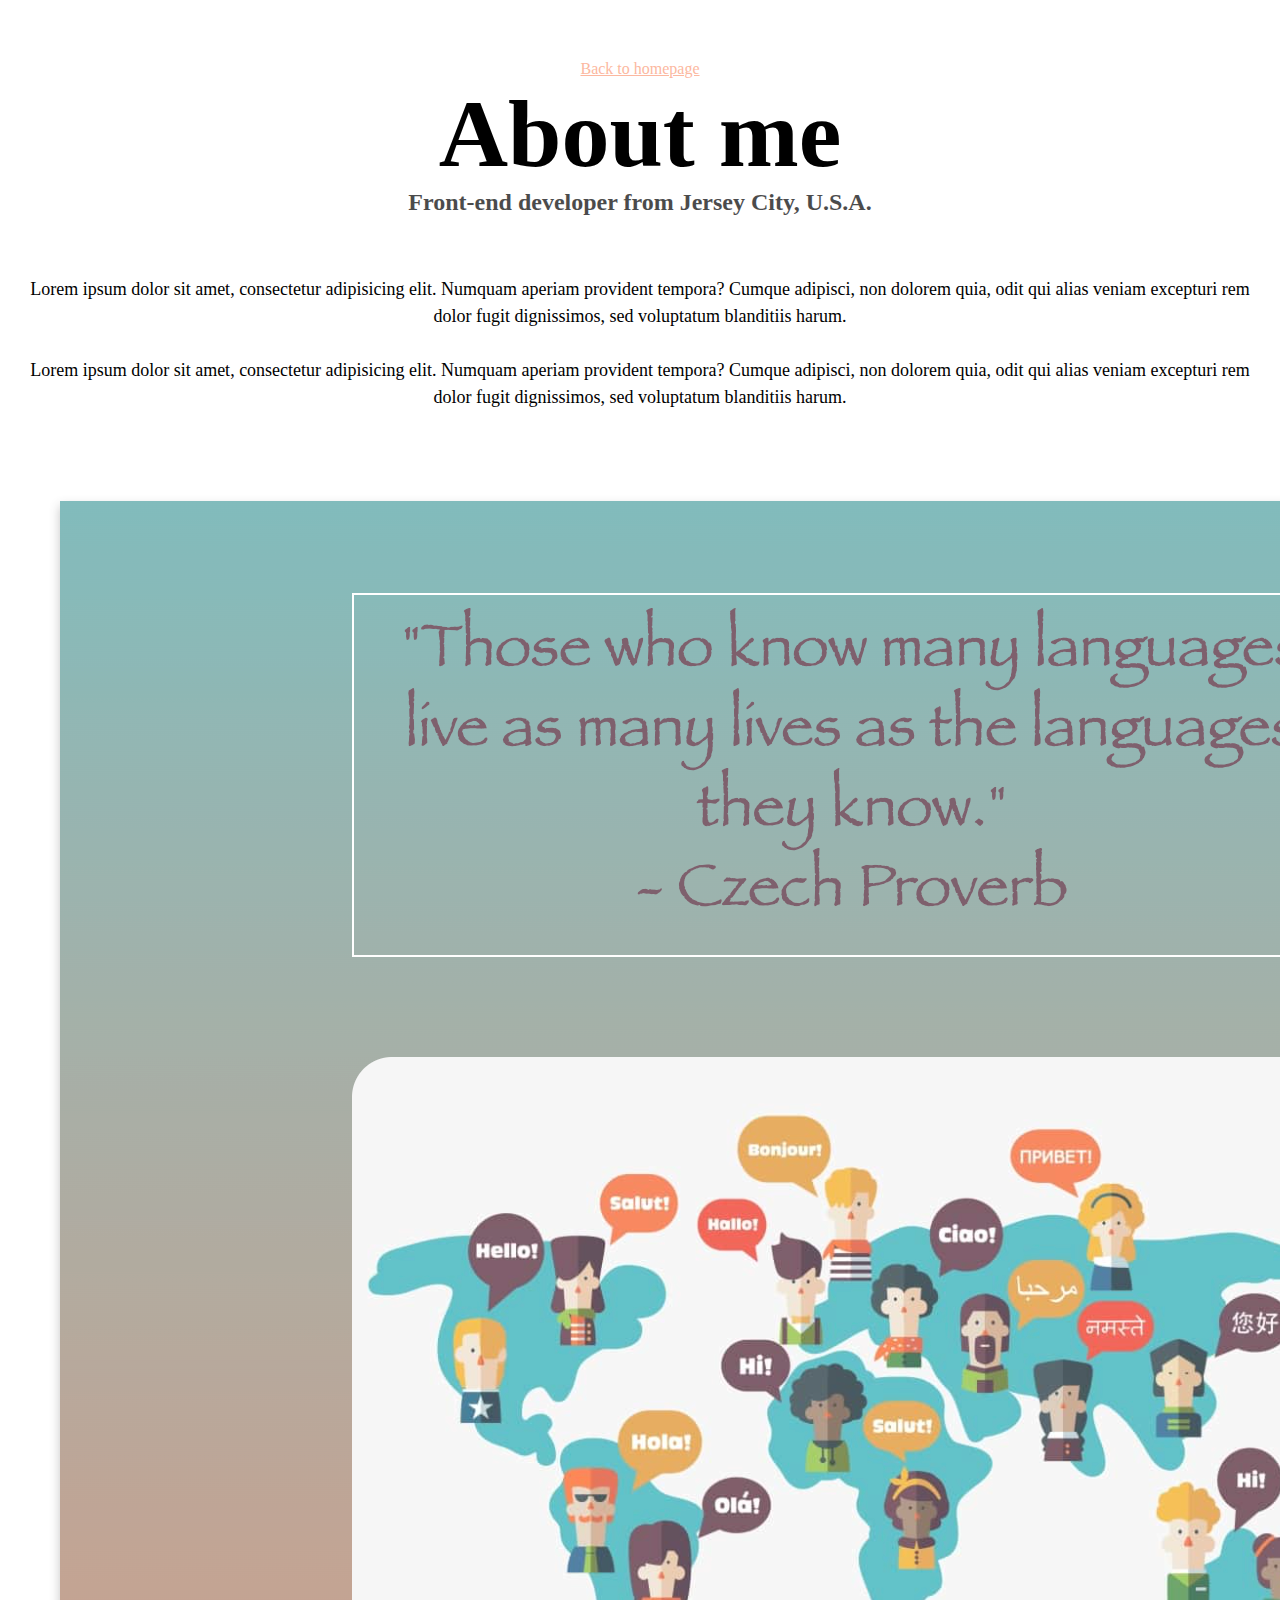
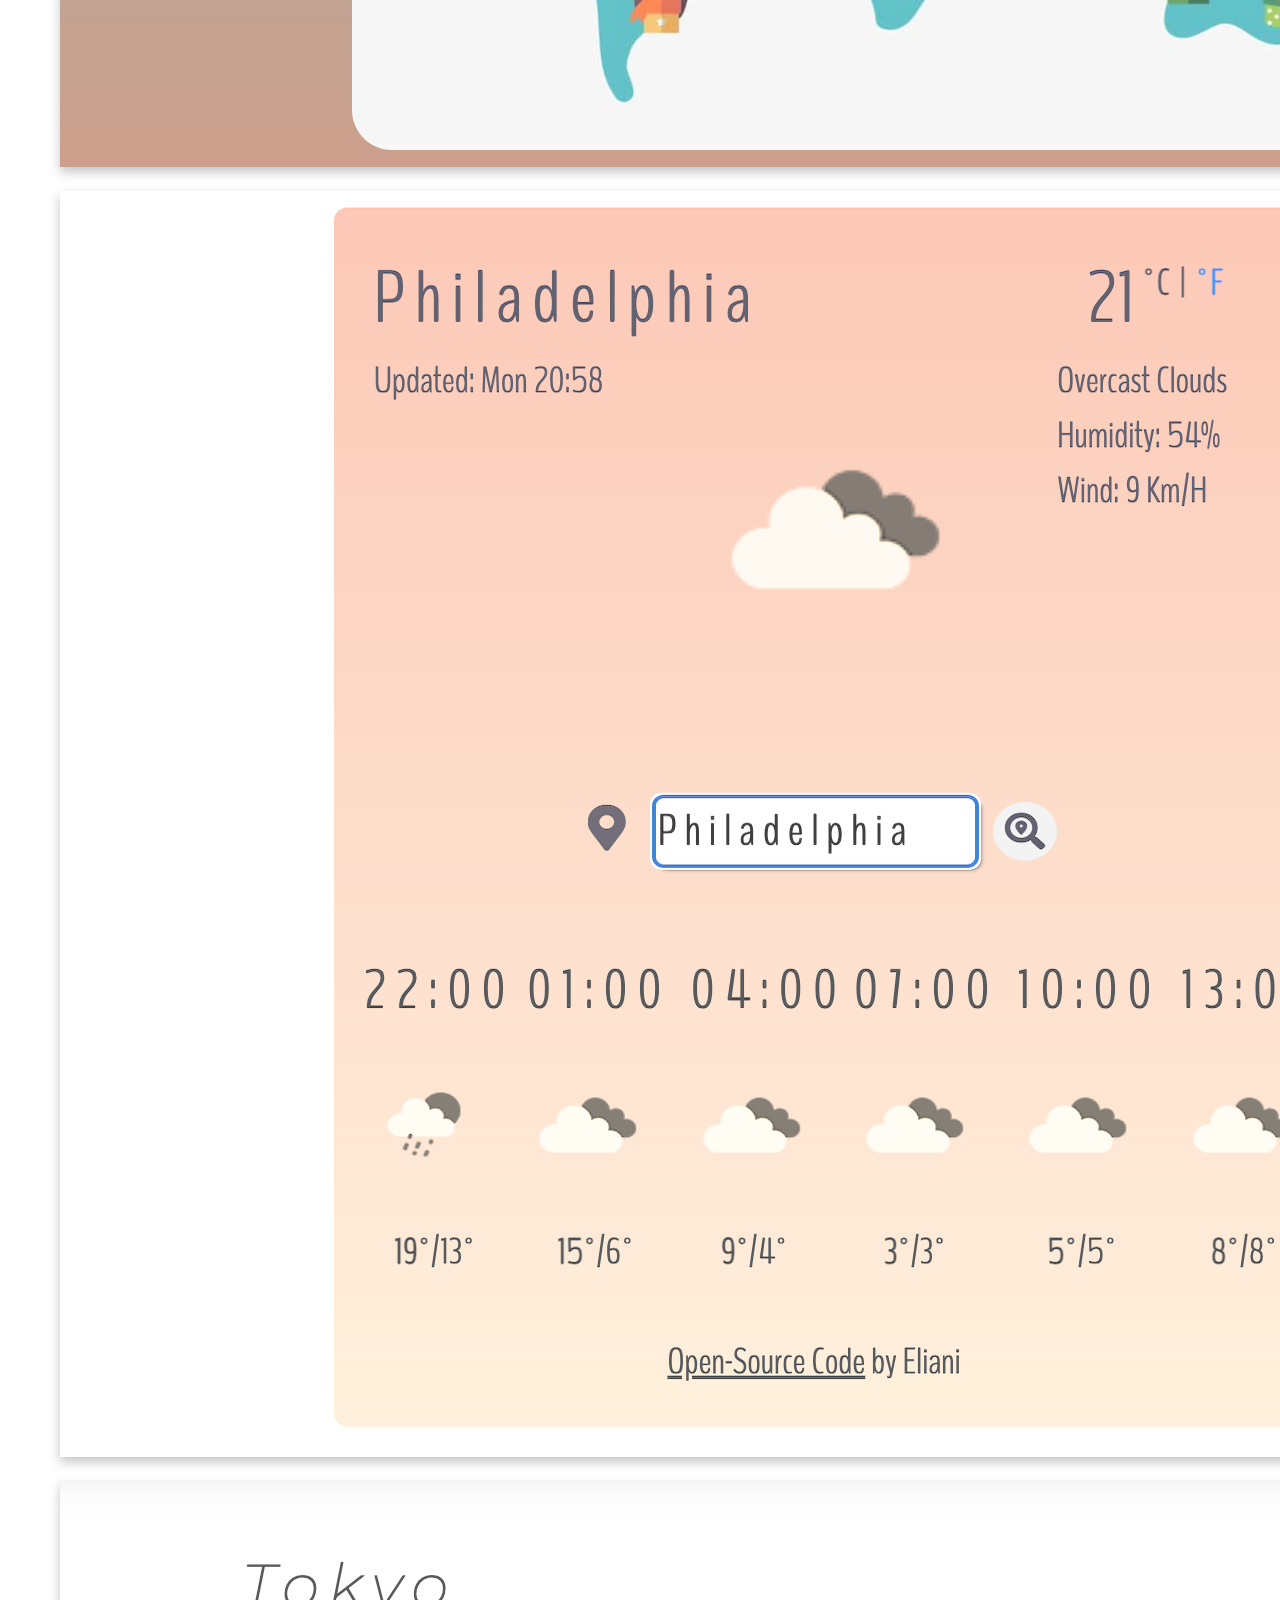
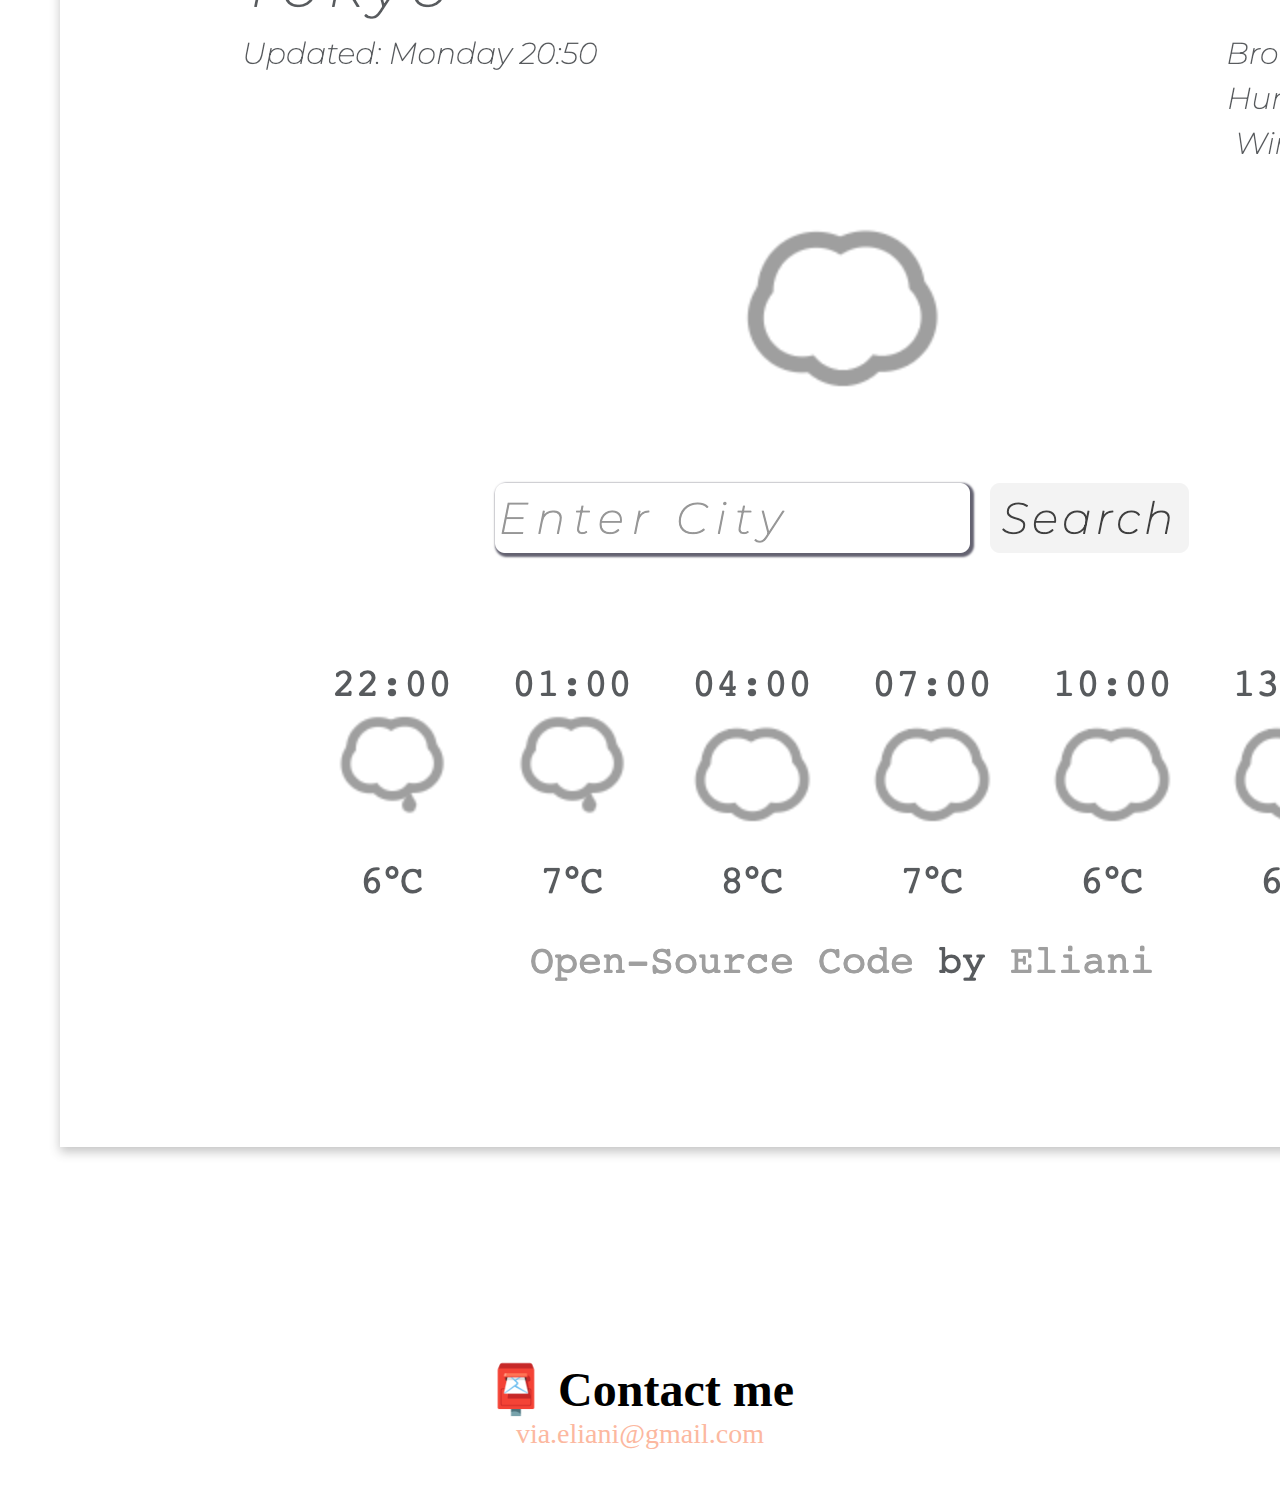
==== about.html @ ef91b0d5 "Migration" ====
<!DOCTYPE html>
<html lang="en">

<head>
    <script src="https://cdn.jsdelivr.net/npm/bootstrap@5.1.3/dist/js/bootstrap.bundle.min.js"
        integrity="sha384-ka7Sk0Gln4gmtz2MlQnikT1wXgYsOg+OMhuP+IlRH9sENBO0LRn5q+8nbTov4+1p"
        crossorigin="anonymous"></script>
    <meta charset="UTF-8" />
    <meta http-equiv="X-UA-Compatible" content="IE=edge" />
    <meta name="viewport" content="width=device-width, initial-scale=1.0" />
    <title>About Eliani</title>
    <link href="https://cdn.jsdelivr.net/npm/bootstrap@5.1.3/dist/css/bootstrap.min.css" rel="stylesheet"
        integrity="sha384-1BmE4kWBq78iYhFldvKuhfTAU6auU8tT94WrHftjDbrCEXSU1oBoqyl2QvZ6jIW3" crossorigin="anonymous" />
    <link rel="stylesheet" href="css/style.css" />
</head>

<body>
    <a href="index.html" class="homepage-link">Back to homepage</a>
    <h1>About me</h1>
    <h3>Front-end developer from Jersey City, U.S.A.</h3>
    <div class="about-paragraphs">
        <p>
            Lorem ipsum dolor sit amet, consectetur adipisicing elit. Numquam
            aperiam provident tempora? Cumque adipisci, non dolorem quia, odit qui
            alias veniam excepturi rem dolor fugit dignissimos, sed voluptatum
            blanditiis harum.
            <br />
            <br />
            Lorem ipsum dolor sit amet, consectetur adipisicing elit. Numquam
            aperiam provident tempora? Cumque adipisci, non dolorem quia, odit qui
            alias veniam excepturi rem dolor fugit dignissimos, sed voluptatum
            blanditiis harum.
        </p>
    </div>
    <div class="container">
        <div class="row about-projects">
            <div class="col-md-4 about-img">
                <img src="images/language-app.png" class="img-fluid rounded" />
            </div>
            <div class="col-md-4 about-img">
                <img src="images/vanilla-app.png" class="img-fluid rounded" />
            </div>
            <div class="col-md-4 about-img">
                <img src="images/react-app.png" class="img-fluid rounded" />
            </div>
        </div>
    </div>
    </div>
    <footer>
        <div id="contact">
            <h2>📮 Contact me</h2>
            <a href="mailto:via.eliani@gmail.com" class="email-link">
                via.eliani@gmail.com
            </a>
        </div>
    </footer>
    
</body>

</html>
---- css/style.css ----
:root {
    --primary-color: #fcb8a0;
    --secondary-color: #f5f2fe;
    --hover-color: gray;
    --box-shadow: 0 5px 10px rgba(0, 0, 0, 0.3);
}

body {
    margin: 60px auto;
}

.heading {
    margin-top: 100px;
}

h1,
h2,
h3 {
    text-align: center;
    margin: 0;
}

h1 {
    font-size: 96px;
}

h2 {
    font-size: 48px;
}

h3 {
    font-size: 24px;
    opacity: 0.7;
}

.projects {
    margin-top: 70px;
}

img {
    box-shadow: var(--box-shadow);
    opacity: 0.75;
}

.description {
    padding: 0px;
}

p {
    /*background: var(--secondary-color);*/
    padding: 20px;
    border-radius: 4px;
    font-size: 18px;
    line-height: 1.5;
    text-align: center;
}

footer{
    margin-top: 200px;
}

.app-links {
    border-radius: 4px;
    padding: 20px 15px;
    text-decoration: none;
    text-transform: capitalize;
    background: var(--primary-color);
    box-shadow: var(--box-shadow);
    color: white;
}

.app-links:hover {
    color: var(--hover-color);
}

.navigation-links {
    display: flex;
    margin-top: 40px;
    justify-content: center;
}

.navigation-links a {
    margin: 20px;
    border-radius: 4px;
    padding: 20px 15px;
    text-decoration: none;
    text-transform: capitalize;
}

.contact-link {
    background: var(--primary-color);
    box-shadow: var(--box-shadow);
    color: white;
}

.about-link {
    color: var(--primary-color);
    border: 1px solid var(--primary-color);
}

.homepage-link {
    color: var(--primary-color);
    text-align: center;
    display: block;
}

.homepage-link:hover {
    color: var(--hover-color);
}

.internal-links:hover {
    color: var(--hover-color);
}

.about-paragraphs {
    display: flex;
    margin: 30px 0;
}

.about-paragraphs p {
    margin: 10px;
}

.about-projects {
    margin: 50px;
}

.about-img {
    padding: 10px;
}

.email-link {
    display: flex;
    justify-content: center;
    color: var(--primary-color);
    font-size: 28px;
    text-decoration: none;
}

.email-link:hover {
    text-decoration: underline;
    color: var(--hover-color);
}
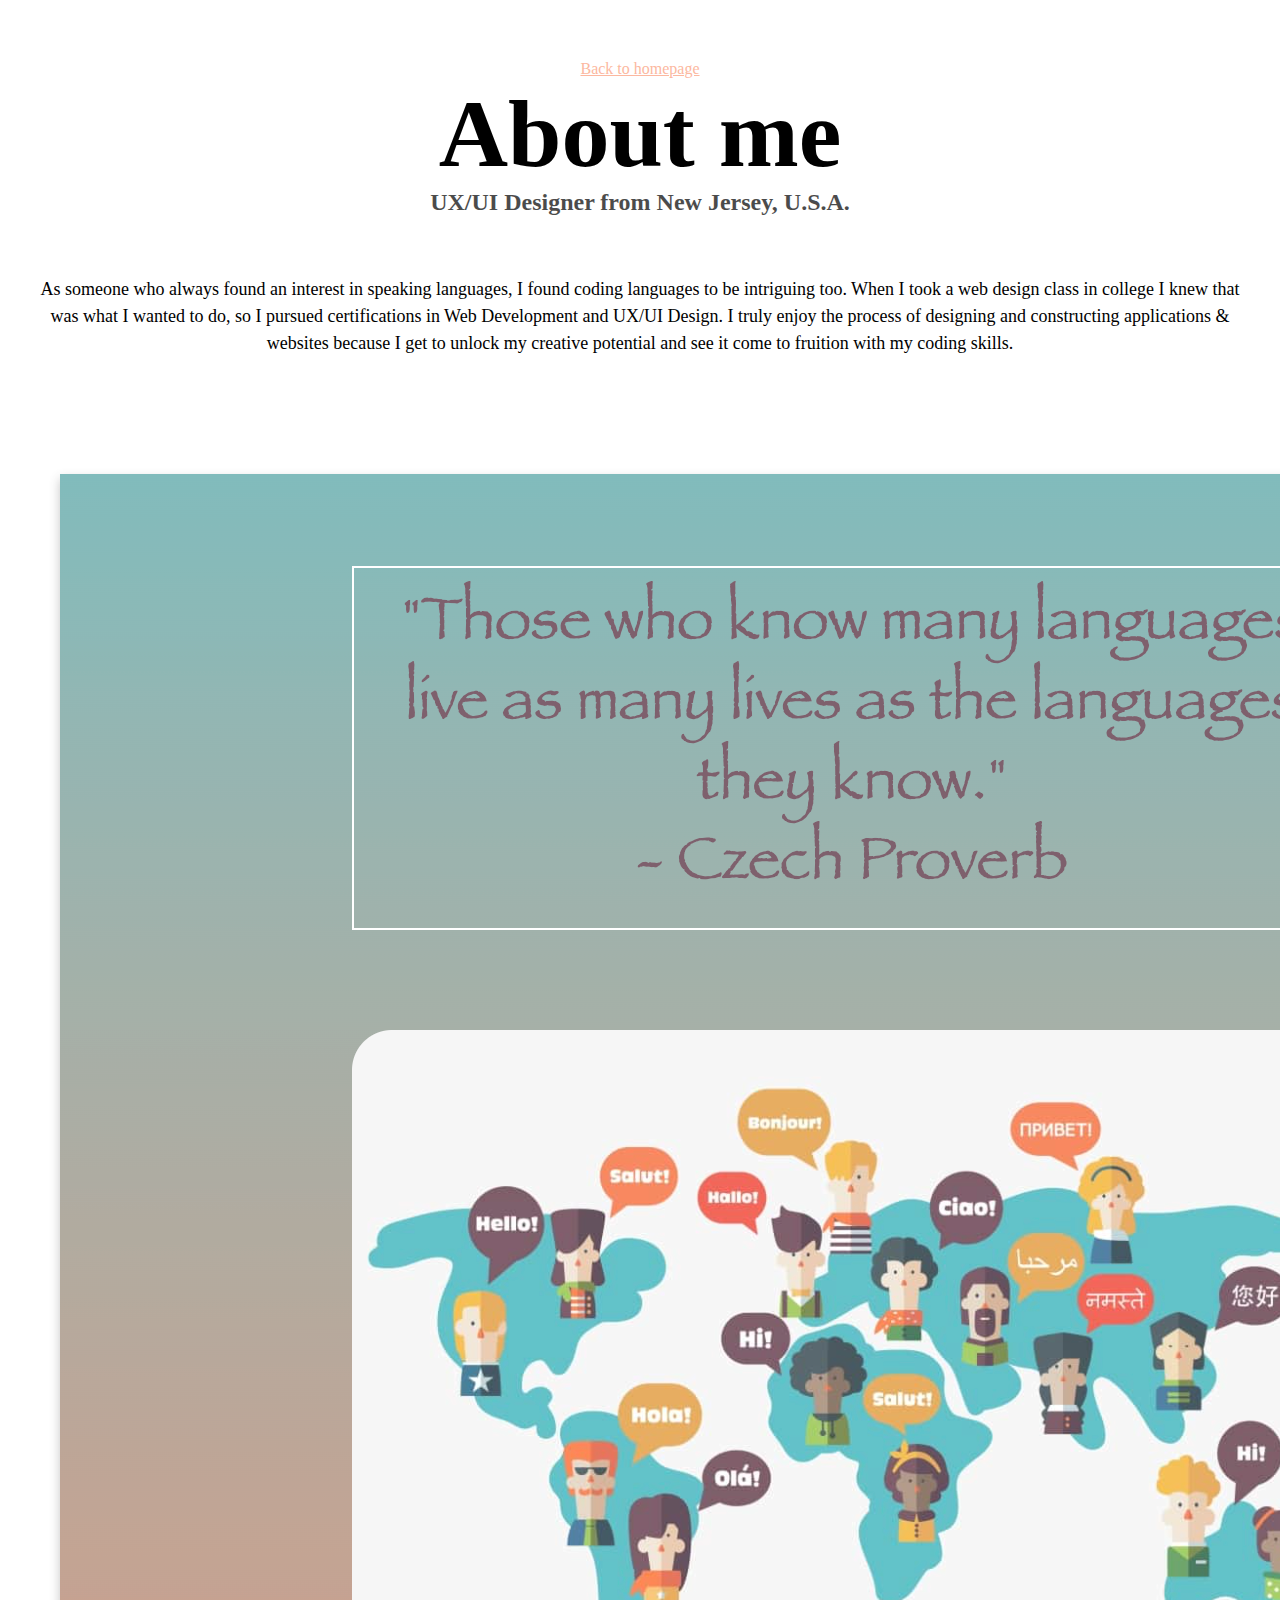
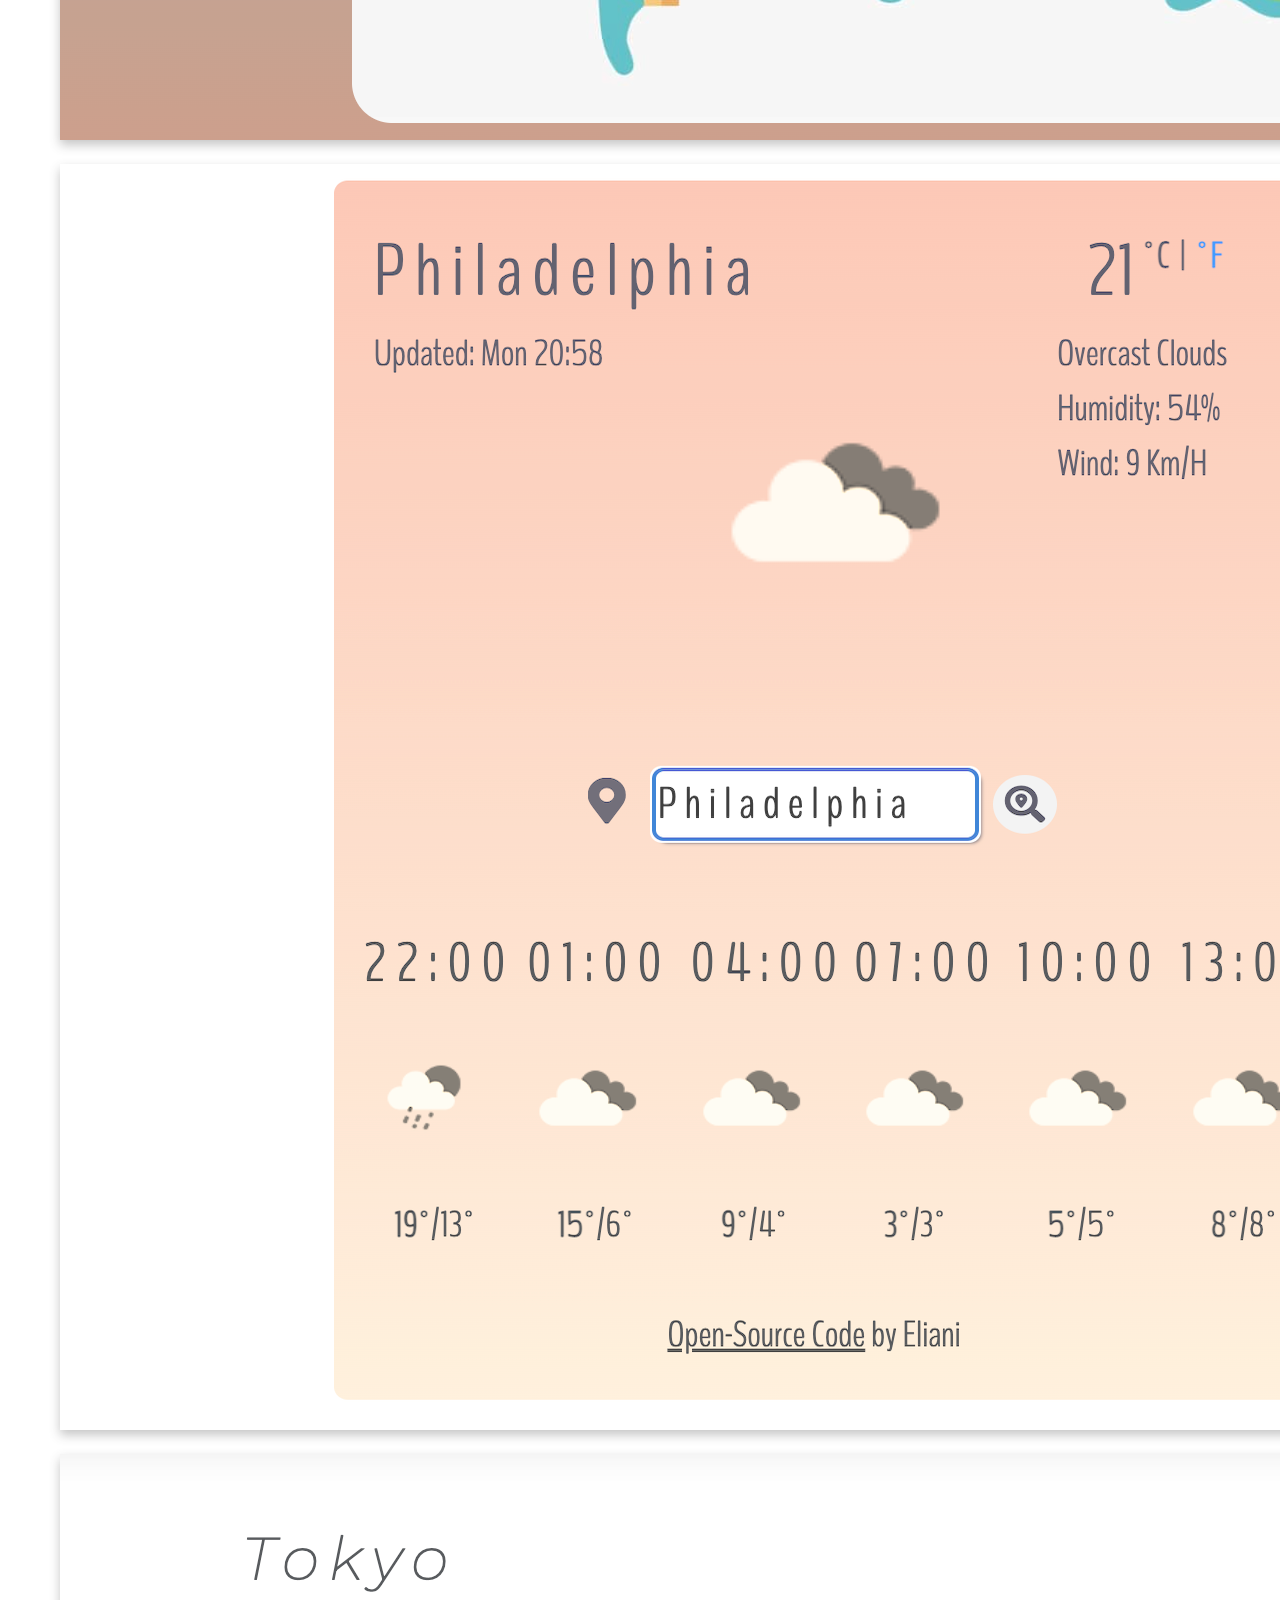
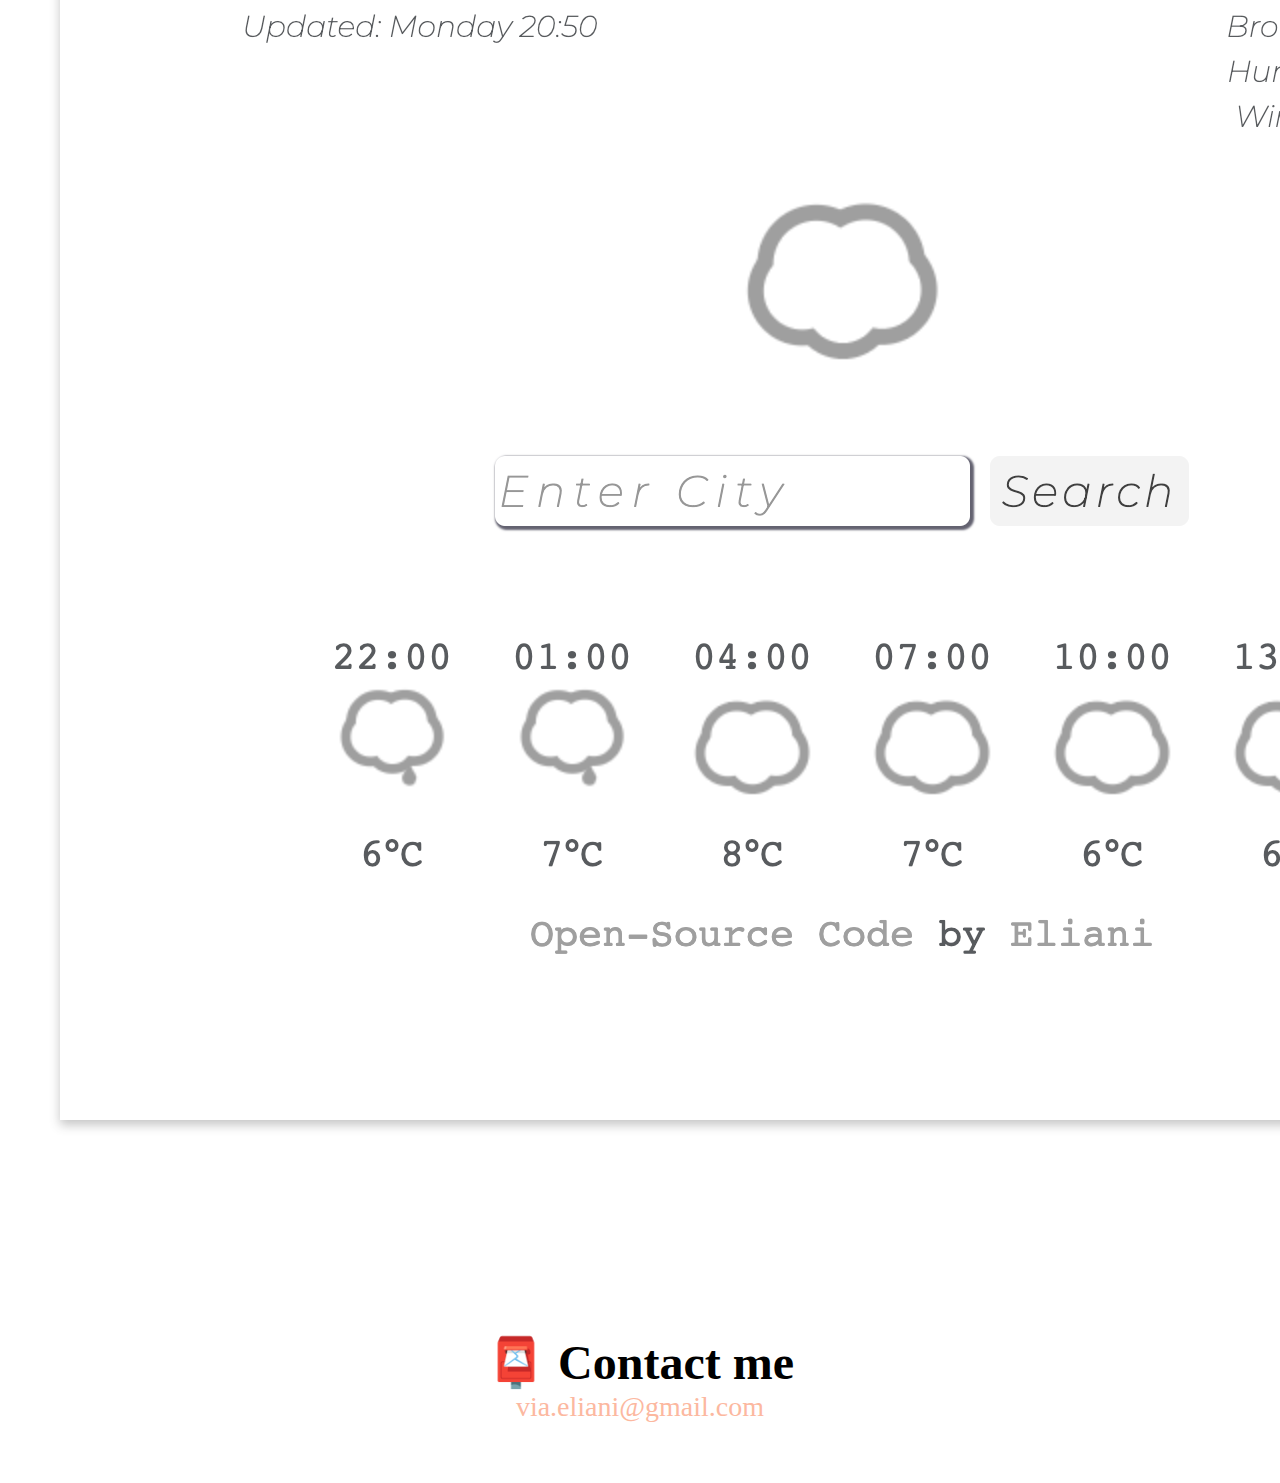
==== commit 32c1abf9: "Edited content" ====
--- a/about.html
+++ b/about.html
@@ -6,6 +6,7 @@
         integrity="sha384-ka7Sk0Gln4gmtz2MlQnikT1wXgYsOg+OMhuP+IlRH9sENBO0LRn5q+8nbTov4+1p"
         crossorigin="anonymous"></script>
     <meta charset="UTF-8" />
+    <meta name="about" content="Eliani's background and contact information."
     <meta http-equiv="X-UA-Compatible" content="IE=edge" />
     <meta name="viewport" content="width=device-width, initial-scale=1.0" />
     <title>About Eliani</title>
@@ -17,19 +18,14 @@
 <body>
     <a href="index.html" class="homepage-link">Back to homepage</a>
     <h1>About me</h1>
-    <h3>Front-end developer from Jersey City, U.S.A.</h3>
+    <h3>UX/UI Designer from New Jersey, U.S.A.</h3>
     <div class="about-paragraphs">
         <p>
-            Lorem ipsum dolor sit amet, consectetur adipisicing elit. Numquam
-            aperiam provident tempora? Cumque adipisci, non dolorem quia, odit qui
-            alias veniam excepturi rem dolor fugit dignissimos, sed voluptatum
-            blanditiis harum.
+           As someone who always found an interest in speaking languages, I found coding languages to be intriguing too. 
+           When I took a web design class in college I knew that was what I wanted to do, so I pursued certifications in Web Development and UX/UI Design.
+           I truly enjoy the process of designing and constructing applications & websites because I get to unlock my creative potential and see it come to fruition with my coding skills.
             <br />
             <br />
-            Lorem ipsum dolor sit amet, consectetur adipisicing elit. Numquam
-            aperiam provident tempora? Cumque adipisci, non dolorem quia, odit qui
-            alias veniam excepturi rem dolor fugit dignissimos, sed voluptatum
-            blanditiis harum.
         </p>
     </div>
     <div class="container">
--- a/css/style.css
+++ b/css/style.css
@@ -140,4 +140,12 @@
 .email-link:hover {
     text-decoration: underline;
     color: var(--hover-color);
+}
+.shecodes-link {
+    color: var(--primary-color);
+    text-decoration: none;
+}
+
+.shecodes-link:hover {
+    color: var(--hover-color);
 }